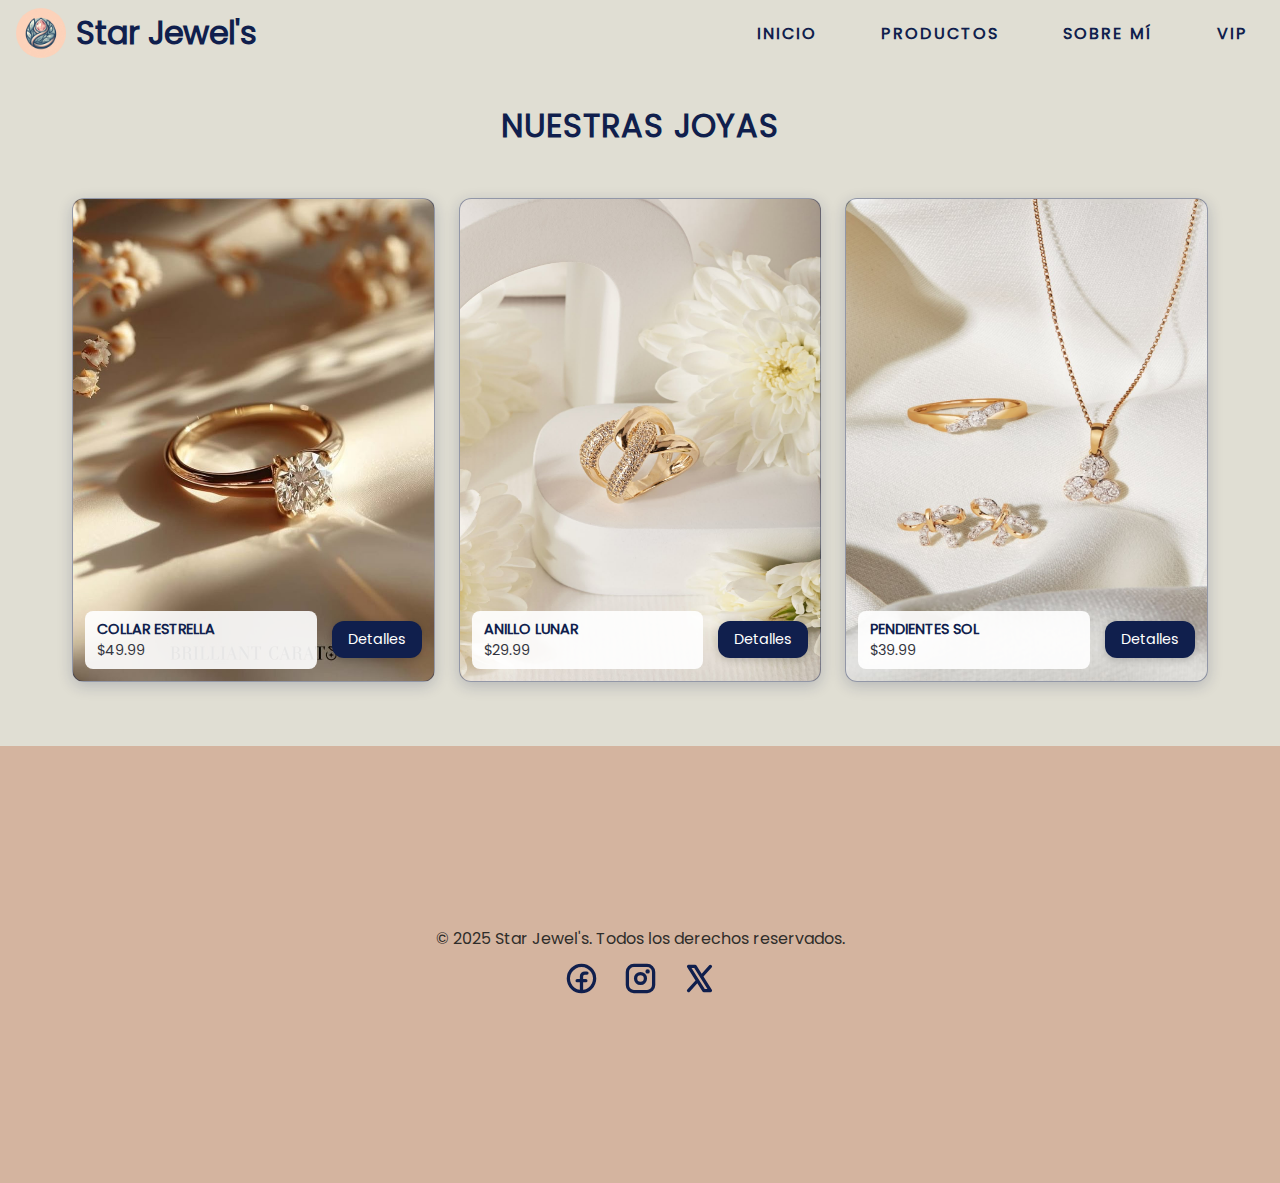
==== views/individual-products.html @ e7b3990d "Added product list and product details pages" ====
<!DOCTYPE html>
<html lang="es">
	<head>
		<meta charset="UTF-8" />
		<meta name="viewport" content="width=device-width, initial-scale=1.0" />
		<meta property="og:title" content="Star Jewel's - Productos" />
		<meta
			property="og:description"
			content="Descubre nuestras joyas exclusivas"
		/>
		<meta property="og:type" content="website" />
		<meta property="og:image" content="../assets/icons/logo.png" />
		<link rel="icon" type="image/png" href="../assets/icons/logo.png" />
		<link
			rel="apple-touch-icon"
			sizes="180x180"
			href="../assets/icons/logo.png"
		/>
		<link rel="stylesheet" href="../style/style.css" />
		<title>Star Jewel's - Productos</title>
	</head>
	<body id="body">
		<nav class="nav">
			<a href="../index.html" class="nav-icon-wrapper">
				<img src="../assets/icons/logo.png" class="nav-icon" />
				<h1 class="nav-title">Star Jewel's</h1>
			</a>
			<button id="toggle-btn" class="toggle-btn">
				<span class="bar"></span>
				<span class="bar"></span>
				<span class="bar"></span>
			</button>
			<ul class="nav-links">
				<li>
					<a href="../index.html#home" class="nav-link"><p>inicio</p></a>
				</li>
				<li>
					<a href="../products.html" class="nav-link"><p>productos</p></a>
				</li>
				<li>
					<a href="../index.html#about" class="nav-link"><p>sobre mí</p></a>
				</li>
				<li>
					<a href="../index.html#loyalty" class="nav-link"><p>vip</p></a>
				</li>
			</ul>
			<div id="side-bar" class="side-bar">
				<ul class="side-bar-links">
					<li>
						<a href="../index.html#home" class="side-bar-link"><p>inicio</p></a>
					</li>
					<li>
						<a href="../products.html" class="side-bar-link"
							><p>productos</p></a
						>
					</li>
					<li>
						<a href="../index.html#about" class="side-bar-link"
							><p>sobre mí</p></a
						>
					</li>
					<li>
						<a href="../index.html#loyalty" class="side-bar-link"><p>vip</p></a>
					</li>
				</ul>
				<hr />
				<div class="side-bar-social">
					<a href="#">
						<img
							src="../assets/icons/facebook-logo-bold.svg"
							class="social-link"
							alt="Facebook"
						/>
					</a>
					<a href="#">
						<img
							src="../assets/icons/instagram-logo-bold.svg"
							class="social-link"
							alt="Instagram"
						/>
					</a>
					<a href="#">
						<img
							src="../assets/icons/x-logo-bold.svg"
							class="social-link"
							alt="Twitter"
						/>
					</a>
				</div>
			</div>
		</nav>

		<div class="body-content">
			<section class="product-list">
				<h2 class="section-title">Nuestras Joyas</h2>
				<div class="product-list-container" id="product-list-container">
					<!-- Product cards will be injected here by JavaScript -->
				</div>
			</section>
		</div>

		<footer class="footer">
			<div class="footer-content">
				<p>© 2025 Star Jewel's. Todos los derechos reservados.</p>
				<div class="social-media">
					<a href="#">
						<img
							src="../assets/icons/facebook-logo-bold.svg"
							class="social-link"
							alt="Facebook"
						/>
					</a>
					<a href="#">
						<img
							src="../assets/icons/instagram-logo-bold.svg"
							class="social-link"
							alt="Instagram"
						/>
					</a>
					<a href="#">
						<img
							src="../assets/icons/x-logo-bold.svg"
							class="social-link"
							alt="Twitter"
						/>
					</a>
				</div>
			</div>
		</footer>

		<script src="../js/main.js"></script>
		<script src="../js/products.js"></script>
	</body>
</html>
---- style/style.css ----
@charset "UTF-8";
* {
  margin: 0;
  padding: 0;
  outline: none;
  box-sizing: border-box;
  border: none;
  transition: all 0.3s;
  list-style: none;
  text-decoration: none;
  font-family: "Poppins";
}

@font-face {
  font-family: "Poppins";
  src: url("../typography/Poppins-Regular.ttf") format("truetype");
  font-weight: 400;
}
@font-face {
  font-family: "PoetsenOne";
  src: url("../typography/PoetsenOne-Regular.ttf") format("truetype");
  font-weight: 400;
}
.important-text {
  color: #101f4d;
}

.bold {
  font-weight: 600;
}

.italic {
  font-style: italic;
}

.underline {
  text-decoration: underline;
}

.hidden {
  opacity: 0;
  scale: 0.8;
}

.shown {
  opacity: 1;
  scale: 1;
}

hr {
  width: 100%;
  background-color: #101f4d;
  height: 2px;
}

body {
  background-color: #e0ded3;
}

.body-content {
  padding: 1rem;
  max-width: 1200px;
  margin: auto;
  display: grid;
  grid-template-columns: 1fr;
  color: #343540;
  gap: 50px;
  margin-top: 20px;
}

a {
  color: #101f4d;
}

.btn {
  padding: 0.5rem 1.6rem;
  border-radius: 4px;
  border: solid 2px #101f4d;
  background: #101f4d;
  font-size: 1rem;
  cursor: pointer;
  width: 100%;
  min-width: 200px;
  letter-spacing: 2px;
  text-transform: uppercase;
  color: whitesmoke;
  text-align: center;
  font-weight: 600;
  position: relative;
  overflow: hidden;
  transition: all 0.3s ease;
}
.btn:active {
  transform: scale(0.95);
  box-shadow: none;
}
.btn:after {
  content: "";
  position: absolute;
  top: 50%;
  left: 50%;
  width: 0;
  height: 0;
  background: rgba(212, 180, 159, 0.2);
  border-radius: 50%;
  transform: translate(-50%, -50%);
  transition: width 0.4s ease, height 0.4s ease;
}
.btn:hover:after {
  width: 300px;
  height: 300px;
  pointer-events: none;
}
.btn:hover {
  translate: 0px -5px;
}

.ghost-btn {
  background: transparent;
  backdrop-filter: blur(10px);
  border: solid 2px #2f2d2a;
  color: #101f4d;
  transition: all 0.3s ease;
}
.ghost-btn:hover {
  background: #101f4d;
  color: whitesmoke;
  transform: translateY(-2px);
}
.ghost-btn:active {
  transform: scale(0.95);
  box-shadow: none;
}

section {
  text-align: center;
}

.card {
  border-radius: 4px;
  box-shadow: 0 4px 20px rgba(16, 31, 77, 0.3);
  background: rgba(245, 245, 245, 0.5);
  overflow: hidden;
  border: solid 1px rgba(16, 31, 77, 0.4);
}
.card .card-content {
  padding: 1rem;
  gap: 10px;
  display: flex;
  flex-direction: column;
}
.card:hover {
  transform: translateY(-5px);
  box-shadow: 0 4px 20px rgba(16, 31, 77, 0.8);
}
.card:hover::before, .card:hover::after {
  opacity: 1;
}

.show-up-blur {
  animation: showUpBlurAnimation 1.5s forwards;
}

@keyframes showUpBlurAnimation {
  0% {
    filter: blur(15px);
    transform: translateY(300vh);
  }
  80% {
    transform: translateY(0px);
  }
  to {
    filter: blur(0px);
    transform: translateY(0px);
  }
}
.blur-in {
  animation: blurIn 1.5s forwards;
}

@keyframes blurIn {
  0% {
    filter: blur(0px);
  }
  to {
    filter: blur(8px);
  }
}
.nav {
  position: sticky;
  top: 0;
  z-index: 1000;
  padding: 0.5rem 1rem;
  display: flex;
  justify-content: space-between;
  align-items: center;
  width: 100%;
  background: #e0ded3;
  font-weight: bold;
}

.nav-icon-wrapper {
  display: flex;
  gap: 10px;
  align-items: center;
}
.nav-icon-wrapper:hover .nav-title {
  color: whitesmoke;
}

.nav-icon {
  width: 40px;
  border-radius: 100vh;
}
@media screen and (min-width: 700px) {
  .nav-icon {
    width: 50px;
  }
}

.nav-title {
  color: #101f4d;
  font-size: 2rem;
}

.nav-links {
  display: none;
}
@media screen and (min-width: 700px) {
  .nav-links {
    display: flex;
    gap: 2rem;
    letter-spacing: 2px;
    text-transform: uppercase;
    align-items: center;
  }
  .nav-links p {
    color: #101f4d;
    position: relative;
  }
  .nav-links p:hover {
    color: whitesmoke;
  }
  .nav-links p::after {
    content: "";
    position: absolute;
    bottom: -5px;
    left: 0;
    width: 0;
    height: 2px;
    background-color: whitesmoke;
    transition: width 0.3s ease;
  }
  .nav-links p:hover::after {
    width: 100%;
  }
}

@media screen and (min-width: 700px) {
  .nav-link {
    padding: 0.5rem 1rem;
    display: flex;
    gap: 10px;
    border-radius: 100vh;
  }
}

.side-bar {
  display: flex;
  flex-direction: column;
  justify-content: center;
  position: fixed;
  top: 0;
  left: 0;
  width: 100%;
  height: 100vh;
  transform: translateX(-200%);
  padding: 1rem;
  background-color: #d4b49f;
  z-index: -1;
  gap: 50px;
}

.side-bar-links {
  display: flex;
  width: 100%;
  flex-direction: column;
  justify-content: center;
  gap: 25px;
  align-items: center;
  text-transform: uppercase;
  letter-spacing: 3px;
}

.side-bar-link {
  display: flex;
  gap: 10px;
  align-items: center;
  color: #101f4d;
  font-size: 1.5rem;
}
.side-bar-link:hover {
  color: #101f4d;
}

.side-bar-social {
  display: flex;
  width: 100%;
  justify-content: center;
  gap: 15px;
}

.social-link {
  width: 50px;
}

.toggle-btn {
  background: none;
  display: flex;
  cursor: pointer;
  flex-direction: column;
  justify-content: space-around;
  width: 35px;
  height: 30px;
  padding: 5px;
  border-radius: 5px;
}
@media screen and (min-width: 700px) {
  .toggle-btn {
    display: none;
  }
}
.toggle-btn .bar {
  height: 2px;
  width: 100%;
  background-color: #2f2d2a;
  border-radius: 2px;
  transition: transform 0.4s ease, opacity 0.2s ease;
}
.toggle-btn.toggled .bar:first-child {
  transform: rotate(45deg) translate(5px, 5px);
  background-color: #2f2d2a;
}
.toggle-btn.toggled .bar:last-child {
  transform: rotate(-45deg) translate(5px, -5px);
  background-color: #2f2d2a;
}
.toggle-btn.toggled .bar:nth-child(2) {
  opacity: 0;
  background-color: #2f2d2a;
}

/* Styles for product list */
.product-list-container {
  display: grid;
  grid-template-columns: repeat(auto-fit, minmax(250px, 1fr));
  gap: 1.5rem;
  padding: 1rem;
}

.product-card {
  position: relative;
  width: 100%;
  aspect-ratio: 3/4;
  background-size: 100% 100%;
  background-position: center;
  background-repeat: no-repeat;
  border-radius: 12px;
  overflow: hidden;
  box-shadow: 0 4px 15px rgba(16, 31, 77, 0.2);
  text-decoration: none;
}
.product-card:hover {
  transform: scale(1.02);
  background-size: 130% 130%;
}

.product-footer {
  position: absolute;
  bottom: 0;
  left: 0;
  right: 0;
  display: flex;
  justify-content: space-between;
  align-items: center;
  padding: 0.75rem;
  gap: 15px;
}

.product-footer-info {
  background: rgba(255, 255, 255, 0.9);
  width: 100%;
  border-radius: 8px;
  padding: 0.5rem 0.75rem;
  text-align: left;
}

.product-name {
  font-size: 0.9rem;
  text-wrap: nowrap;
  text-transform: uppercase;
}

.product-price {
  font-size: 0.9rem;
  color: #343540;
  font-weight: 500;
}

.product-btn {
  background: #101f4d;
  color: white;
  border-radius: 12px;
  padding: 0.5rem 1rem;
  display: flex;
  align-items: center;
  justify-content: center;
  font-size: 0.9rem;
  font-weight: 500;
  cursor: pointer;
  box-shadow: 0 2px 8px rgba(0, 0, 0, 0.2);
}

.product-btn:hover {
  opacity: 0.8;
}

.product-detail-page {
  text-align: center;
}

.product-detail-container {
  display: grid;
  grid-template-columns: 1fr;
  gap: 2rem;
}
@media (min-width: 768px) {
  .product-detail-container {
    grid-template-columns: 1fr 1fr;
  }
}

.product-detail-carousel {
  position: relative;
  width: 100%;
  height: 400px;
  overflow: hidden;
  border-radius: 4px;
  box-shadow: 0 4px 20px rgba(16, 31, 77, 0.3);
}

.product-detail-image {
  width: 100%;
  height: 100%;
  object-fit: cover;
  object-position: center;
  position: absolute;
  top: 0;
  left: 0;
  opacity: 0;
  transition: opacity 0.5s ease;
}
.product-detail-image.active {
  opacity: 1;
}

.carousel-btn {
  position: absolute;
  top: 50%;
  transform: translateY(-50%);
  background: #101f4d;
  color: #d4b49f;
  font-size: 1.5rem;
  padding: 0.5rem 1rem;
  cursor: pointer;
  border-radius: 12px;
}
.carousel-btn.prev {
  left: 10px;
}
.carousel-btn.next {
  right: 10px;
}

.product-detail-info {
  display: flex;
  flex-direction: column;
  gap: 1rem;
}

.product-detail-price {
  font-size: 1.8rem;
  color: #101f4d;
  font-weight: 600;
}

.product-detail-texts {
  display: flex;
  flex-direction: column;
  gap: 1rem;
  text-align: left;
}

.product-detail-text {
  font-size: 1rem;
  color: #343540;
  line-height: 1.6;
}

.two-columns {
  display: grid;
  grid-template-columns: 1fr;
  gap: 15px;
  width: 100%;
}
@media screen and (min-width: 768px) {
  .two-columns {
    grid-template-columns: repeat(2, 1fr);
  }
}

.header {
  background: url(../assets/header.png);
  background-color: rgba(0, 0, 0, 0.3);
  background-blend-mode: multiply;
  background-size: cover;
  background-position: center;
  background-repeat: no-repeat;
  position: relative;
  overflow: hidden;
  aspect-ratio: 10/16;
}
@media screen and (min-width: 700px) {
  .header {
    aspect-ratio: 64/25;
  }
}

.header-content {
  position: relative;
  width: 100%;
  height: 100%;
  display: flex;
  justify-content: center;
  align-items: center;
}

.header-title {
  position: absolute;
  color: #101f4d;
  font-size: 25vw;
  text-align: center;
  line-height: 0.8;
  top: 15%;
}
.header-title :last-child {
  animation-delay: 0.2s;
  filter: blur(15px);
  transform: translateY(300vh);
}
@media screen and (min-width: 700px) {
  .header-title {
    font-size: 12vw;
    transform: none;
    top: 10%;
  }
}

.cta-section {
  display: flex;
  flex-direction: column;
  gap: 5px;
  position: absolute;
  width: 100%;
  max-width: 600px;
  padding: 1rem;
  bottom: 60px;
}
.cta-section .btn {
  animation-delay: 0.4s;
  filter: blur(15px);
  transform: translateY(300vh);
}
.cta-section .ghost-btn {
  animation-delay: 0.6s;
  filter: blur(15px);
  transform: translateY(300vh);
}
@media screen and (min-width: 700px) {
  .cta-section {
    display: flex;
    justify-content: center;
    align-items: center;
    flex-direction: row;
    top: unset;
  }
}

.section-title {
  color: #2f2d2a;
  text-transform: uppercase;
  font-size: 2rem;
  margin-bottom: 2rem;
  color: #101f4d;
  letter-spacing: 1px;
}

.why-us-container {
  display: grid;
  grid-template-columns: repeat(1, 1fr);
  gap: 30px;
}
@media screen and (min-width: 700px) {
  .why-us-container {
    grid-template-columns: repeat(3, 1fr);
  }
}

.reason {
  color: #2f2d2a;
  display: flex;
  flex-direction: column;
  justify-content: center;
}
.reason .reason-icon {
  width: 50px;
}
.reason h3 {
  font-size: 1.4rem;
  color: #101f4d;
  text-transform: uppercase;
  letter-spacing: 1px;
}
.reason p {
  font-size: 0.95rem;
  color: #2f2d2a;
  line-height: 1.6;
}
@media screen and (min-width: 700px) {
  .reason {
    max-width: 320px;
  }
}

.products-container {
  display: grid;
  grid-template-columns: repeat(2, 1fr);
  gap: 5px;
  width: 100%;
}
.products-container .product-type:first-child {
  grid-column: span 2;
}
@media screen and (min-width: 700px) {
  .products-container {
    gap: 10px;
    grid-template-columns: repeat(3, 1fr);
    grid-template-rows: repeat(2, 1fr);
  }
  .products-container .product-type:first-child {
    grid-column: span 2;
    grid-row: span 2;
  }
  .products-container .product-type:last-child {
    grid-column: 3;
  }
}

.product-type {
  position: relative;
  border-radius: 4px;
  overflow: hidden;
}
.product-type:hover .product-type-image {
  transform: scale(1.3);
}
.product-type:hover .product-type-overlay {
  backdrop-filter: blur(5px);
}
.product-type:hover .product-type-title {
  font-size: 1.8rem;
}

.product-type-image {
  border-radius: 4px;
  width: 100%;
  height: 100%;
  object-fit: cover;
  aspect-ratio: 3/2;
}

.product-type-overlay {
  border-radius: 4px;
  position: absolute;
  top: 0;
  left: 0;
  width: 100%;
  height: 100%;
  background-color: rgba(0, 0, 0, 0.5);
  display: flex;
  justify-content: center;
  align-items: center;
}

.product-type-title {
  color: #d4b49f;
  font-size: 1.3rem;
  font-weight: 800;
  letter-spacing: 1px;
  text-transform: capitalize;
}

.locked {
  filter: grayscale(1);
  position: relative;
  cursor: not-allowed !important;
}
.locked::after {
  position: absolute;
  content: url("../assets/icons/lock-key-fill.svg");
  bottom: 5%;
  right: 5%;
  color: whitesmoke;
}

.about {
  padding: 2rem;
}

.about-container {
  display: flex;
  flex-direction: column;
  gap: 2rem;
  align-items: center;
  position: relative;
}
@media (min-width: 700px) {
  .about-container {
    flex-direction: row;
  }
}

.photo-stack {
  width: 100%;
  max-width: 600px;
  position: relative;
}

.jeweler-photo {
  width: 100%;
  border: 8px solid whitesmoke;
  box-shadow: 0 2px 4px rgba(0, 0, 0, 0.2);
  aspect-ratio: 4/5;
  object-fit: cover;
  object-position: top;
  position: relative;
}
.jeweler-photo:first-child {
  transform: rotate(-25deg) translateX(-20%);
  z-index: 1;
}
.jeweler-photo:nth-child(2) {
  transform: rotate(5deg) translate(5%, -10%);
  z-index: 2;
}
.jeweler-photo:last-child {
  transform: rotate(-10deg) translate(-12%, -25%);
  z-index: 1;
}
.jeweler-photo:hover {
  transform: rotate(0deg) scale(1.2);
  box-shadow: 0 5px 10px rgba(0, 0, 0, 0.4);
  z-index: 3;
}
@media screen and (min-width: 700px) {
  .jeweler-photo {
    max-width: 200px;
  }
}

.jeweler-info {
  max-width: 300px;
}
.jeweler-info h3 {
  margin-bottom: 1rem;
  color: #101f4d;
  position: relative;
  font-size: 4.5rem;
  line-height: 0.8;
}
.jeweler-info h3 :first-child {
  text-align: left;
  font-family: "PoetsenOne";
}
.jeweler-info h3 :last-child {
  text-align: right;
  font-family: "PoetsenOne";
}
.jeweler-info p {
  font-size: 1rem;
  color: #666;
  line-height: 1.6;
}

.accordion-section {
  display: flex;
  justify-content: center;
  align-items: center;
  width: 100%;
}

.accordion-card {
  width: 100%;
  max-width: 400px;
  background-color: #ffffff;
  padding: 1rem;
  border-radius: 4px;
  box-shadow: 0 2px 4px rgba(0, 0, 0, 0.1);
  overflow: hidden;
}

.accordion-header {
  display: flex;
  justify-content: center;
  align-items: center;
  justify-content: space-between;
  padding: 1rem;
  cursor: pointer;
}

.accordion-title {
  color: #101f4d;
  text-align: center;
  font-weight: 600;
  margin: 0;
  text-transform: uppercase;
  font-size: 1.25rem;
}

.accordion-toggle {
  width: 25px;
  height: 25px;
  fill: #101f4d;
}
.accordion-toggle.active {
  transform: rotate(180deg);
}

.accordion-content {
  max-height: 0;
  overflow: hidden;
  transition: max-height 0.3s ease;
  padding: 0 1rem;
}
.accordion-content.active {
  max-height: 1000px;
  transition: max-height 1s ease;
}

.accordion-divider {
  background: #101f4d;
  height: 1px;
  border: none;
  margin: 1rem 0;
}

.vip-details-title {
  color: #101f4d;
  margin-bottom: 10px;
}

.vip-details-text {
  color: #666666;
  line-height: 1.5;
  margin-bottom: 1rem;
}

.vip-benefits {
  list-style: none;
  padding: 0;
  margin-bottom: 1.5rem;
}
.vip-benefits li {
  color: #666666;
  line-height: 1.5;
  margin-bottom: 0.5rem;
  position: relative;
  padding-left: 1.5rem;
}
.vip-benefits li::before {
  content: "✦";
  color: #101f4d;
  position: absolute;
  left: 0;
}

.vip-join-btn {
  width: calc(100% - 2rem);
  margin: 0 auto 1rem;
  padding: 0.75rem;
  font-size: 1rem;
  color: #ffffff;
  background: #101f4d;
  border: none;
  border-radius: 4px;
  cursor: pointer;
  text-transform: uppercase;
  font-weight: 600;
}
.vip-join-btn:hover {
  opacity: 0.8;
}

.care-tips {
  display: flex;
  flex-direction: column;
  gap: 10px;
}

.care-tip {
  box-shadow: none;
  background: none;
}
.care-tip h3 {
  margin-bottom: 10px;
  font-weight: 600;
  color: #101f4d;
}
.care-tip p {
  color: #666666;
  line-height: 1.5;
  margin-bottom: 1rem;
}

@media (min-width: 769px) {
  .accordion-card:hover {
    box-shadow: 0 4px 8px rgba(0, 0, 0, 0.15);
  }
}
.footer {
  margin-top: 2rem;
  background: #d4b49f;
  color: #2f2d2a;
  padding: 20px;
  text-align: center;
  padding-block: 20vh;
}
.footer .social-media {
  margin-top: 10px;
}
.footer .social-media a {
  margin: 0 10px;
}
.footer .social-media a .social-link {
  width: 35px;
}

/*# sourceMappingURL=style.css.map */
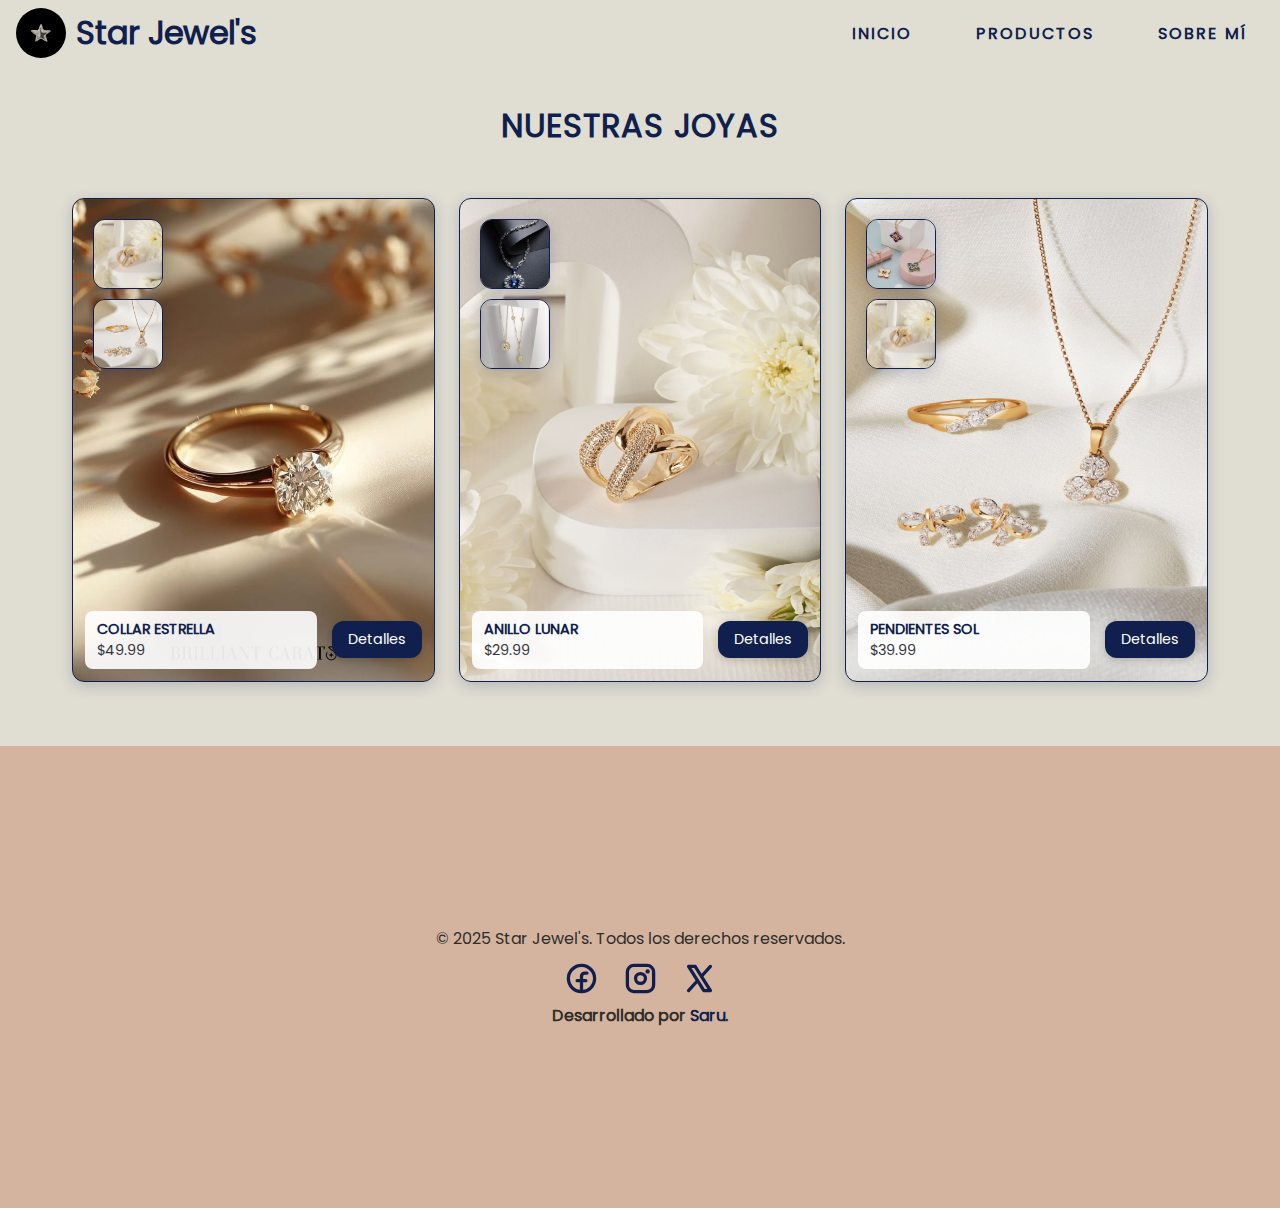
==== commit 34b4499a: "Modified cards" ====
--- a/views/individual-products.html
+++ b/views/individual-products.html
@@ -40,9 +40,6 @@
 				<li>
 					<a href="../index.html#about" class="nav-link"><p>sobre mí</p></a>
 				</li>
-				<li>
-					<a href="../index.html#loyalty" class="nav-link"><p>vip</p></a>
-				</li>
 			</ul>
 			<div id="side-bar" class="side-bar">
 				<ul class="side-bar-links">
@@ -58,9 +55,6 @@
 						<a href="../index.html#about" class="side-bar-link"
 							><p>sobre mí</p></a
 						>
-					</li>
-					<li>
-						<a href="../index.html#loyalty" class="side-bar-link"><p>vip</p></a>
 					</li>
 				</ul>
 				<hr />
@@ -125,6 +119,9 @@
 						/>
 					</a>
 				</div>
+				<p class="bold">
+					Desarrollado por <a href="https://cesarsullen.github.io">Saru</a>.
+				</p>
 			</div>
 		</footer>
 
--- a/style/style.css
+++ b/style/style.css
@@ -186,6 +186,16 @@
     filter: blur(8px);
   }
 }
+.fade-in {
+  transform: translateY(100px);
+  opacity: 0;
+  transition: 0.5s;
+}
+.fade-in.show {
+  transform: translateY(0);
+  opacity: 1;
+}
+
 .nav {
   position: sticky;
   top: 0;
@@ -369,10 +379,29 @@
   overflow: hidden;
   box-shadow: 0 4px 15px rgba(16, 31, 77, 0.2);
   text-decoration: none;
+  border: solid 1px #101f4d;
 }
 .product-card:hover {
   transform: scale(1.02);
   background-size: 130% 130%;
+}
+
+.preview-images-container {
+  position: absolute;
+  top: 20px;
+  left: 20px;
+  display: flex;
+  flex-direction: column;
+  gap: 10px;
+}
+.preview-images-container .preview-image {
+  max-width: 70px;
+  aspect-ratio: 1;
+  object-fit: cover;
+  border-radius: 12px;
+  border: inherit;
+  border: solid 1px #101f4d;
+  box-shadow: 0 4px 15px rgba(16, 31, 77, 0.2);
 }
 
 .product-footer {
@@ -521,8 +550,8 @@
 
 .header {
   background: url(../assets/header.png);
-  background-color: rgba(0, 0, 0, 0.3);
-  background-blend-mode: multiply;
+  /* 	background-color: rgba($color: #000000, $alpha: 0.3);
+  background-blend-mode: multiply; */
   background-size: cover;
   background-position: center;
   background-repeat: no-repeat;
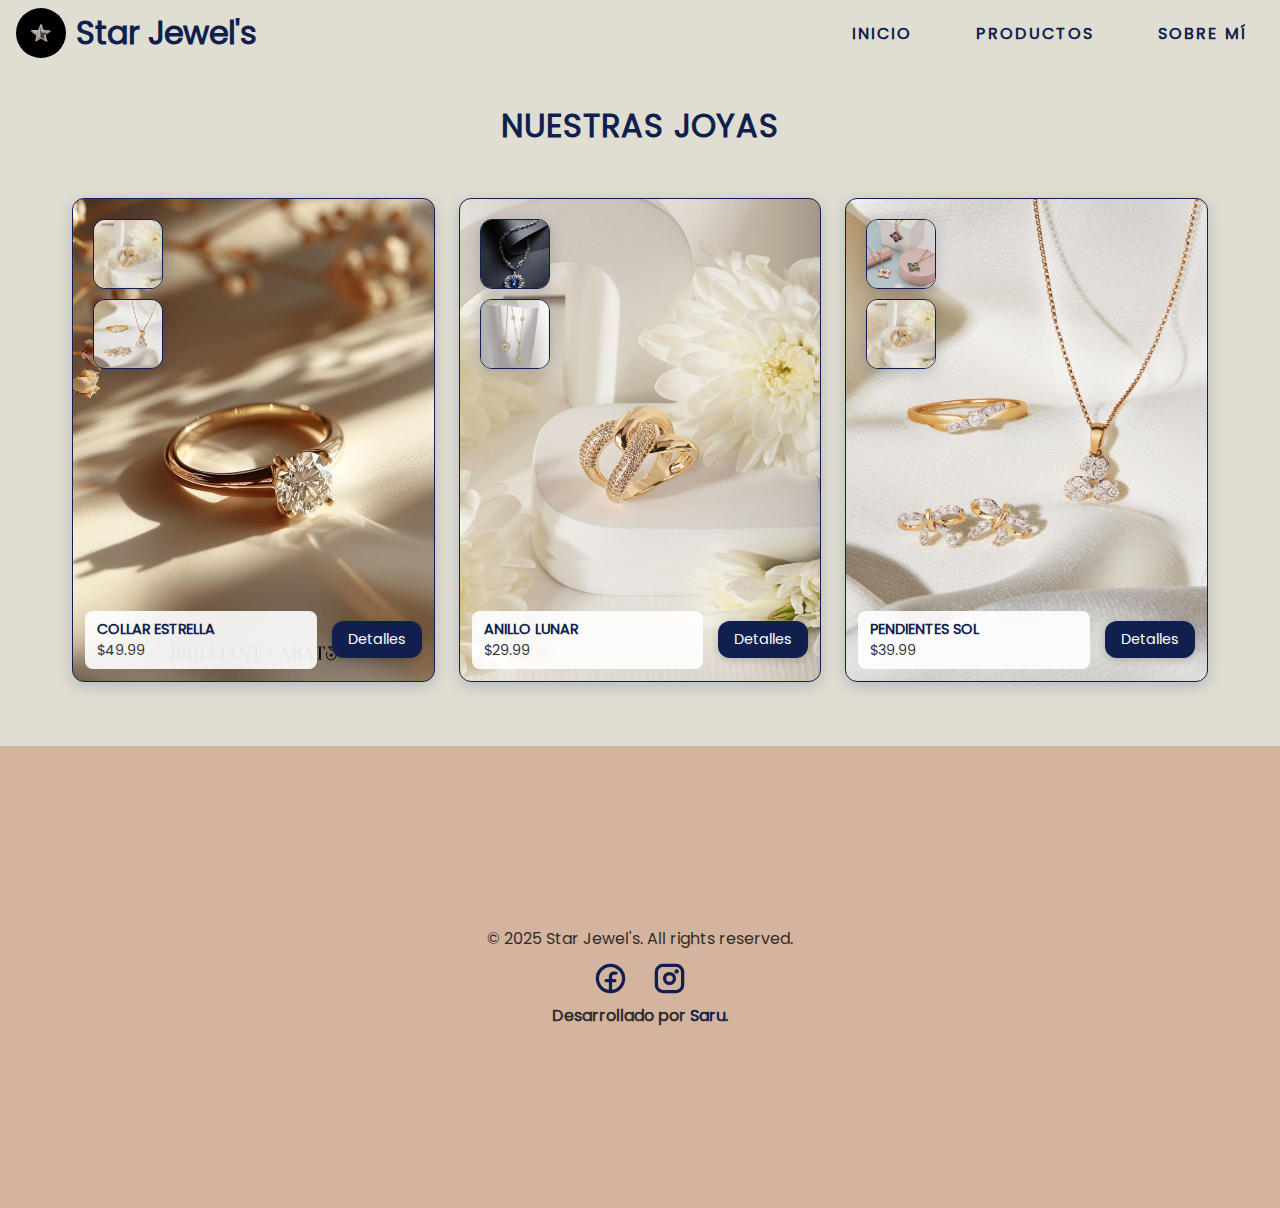
==== commit d4e87aaf: "Added social links" ====
--- a/views/individual-products.html
+++ b/views/individual-products.html
@@ -59,25 +59,18 @@
 				</ul>
 				<hr />
 				<div class="side-bar-social">
-					<a href="#">
+					<a href="https://facebook.com/share/16ThrPxRc8/">
 						<img
 							src="../assets/icons/facebook-logo-bold.svg"
 							class="social-link"
 							alt="Facebook"
 						/>
 					</a>
-					<a href="#">
+					<a href="https://instagram.com/maila_melina">
 						<img
 							src="../assets/icons/instagram-logo-bold.svg"
 							class="social-link"
 							alt="Instagram"
-						/>
-					</a>
-					<a href="#">
-						<img
-							src="../assets/icons/x-logo-bold.svg"
-							class="social-link"
-							alt="Twitter"
 						/>
 					</a>
 				</div>
@@ -95,27 +88,20 @@
 
 		<footer class="footer">
 			<div class="footer-content">
-				<p>© 2025 Star Jewel's. Todos los derechos reservados.</p>
+				<p>© 2025 Star Jewel's. All rights reserved.</p>
 				<div class="social-media">
-					<a href="#">
+					<a href="https://facebook.com/share/16ThrPxRc8/">
 						<img
 							src="../assets/icons/facebook-logo-bold.svg"
 							class="social-link"
 							alt="Facebook"
 						/>
 					</a>
-					<a href="#">
+					<a href="https://instagram.com/maila_melina">
 						<img
 							src="../assets/icons/instagram-logo-bold.svg"
 							class="social-link"
 							alt="Instagram"
-						/>
-					</a>
-					<a href="#">
-						<img
-							src="../assets/icons/x-logo-bold.svg"
-							class="social-link"
-							alt="Twitter"
 						/>
 					</a>
 				</div>
